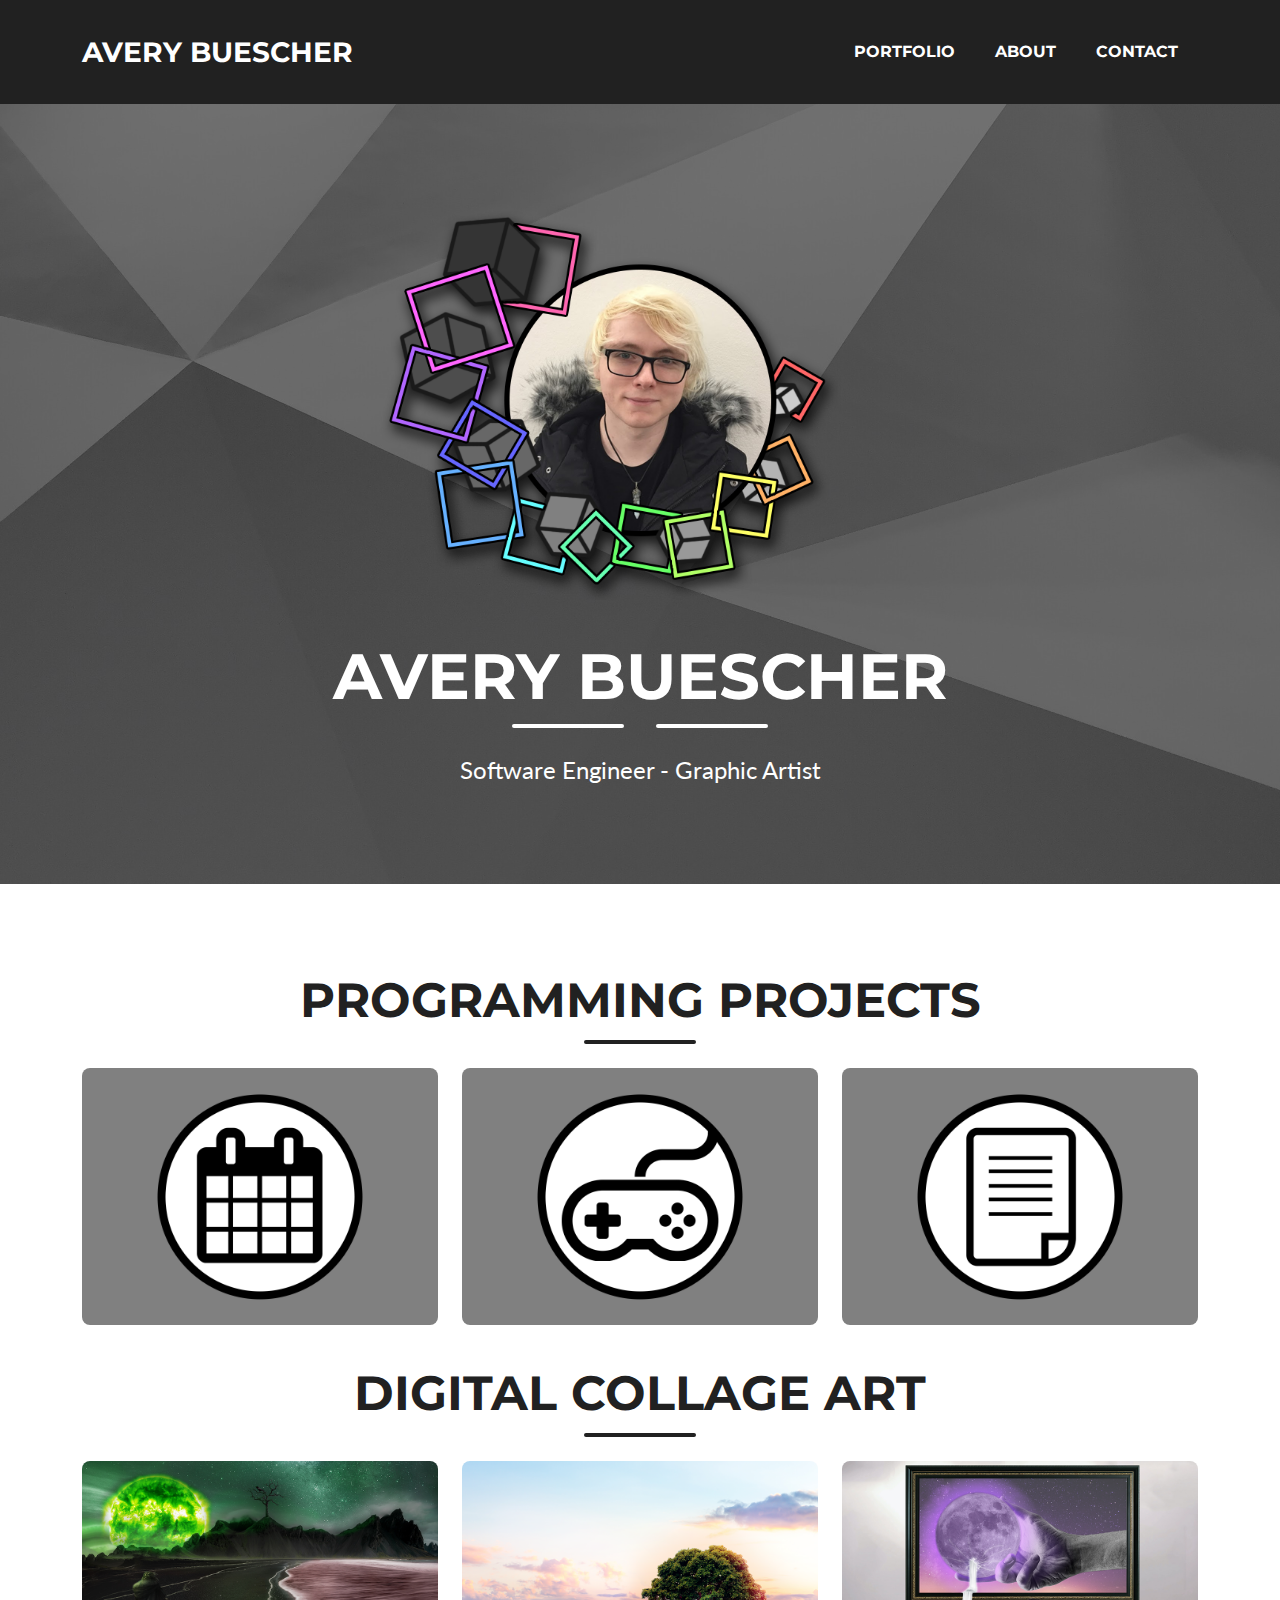
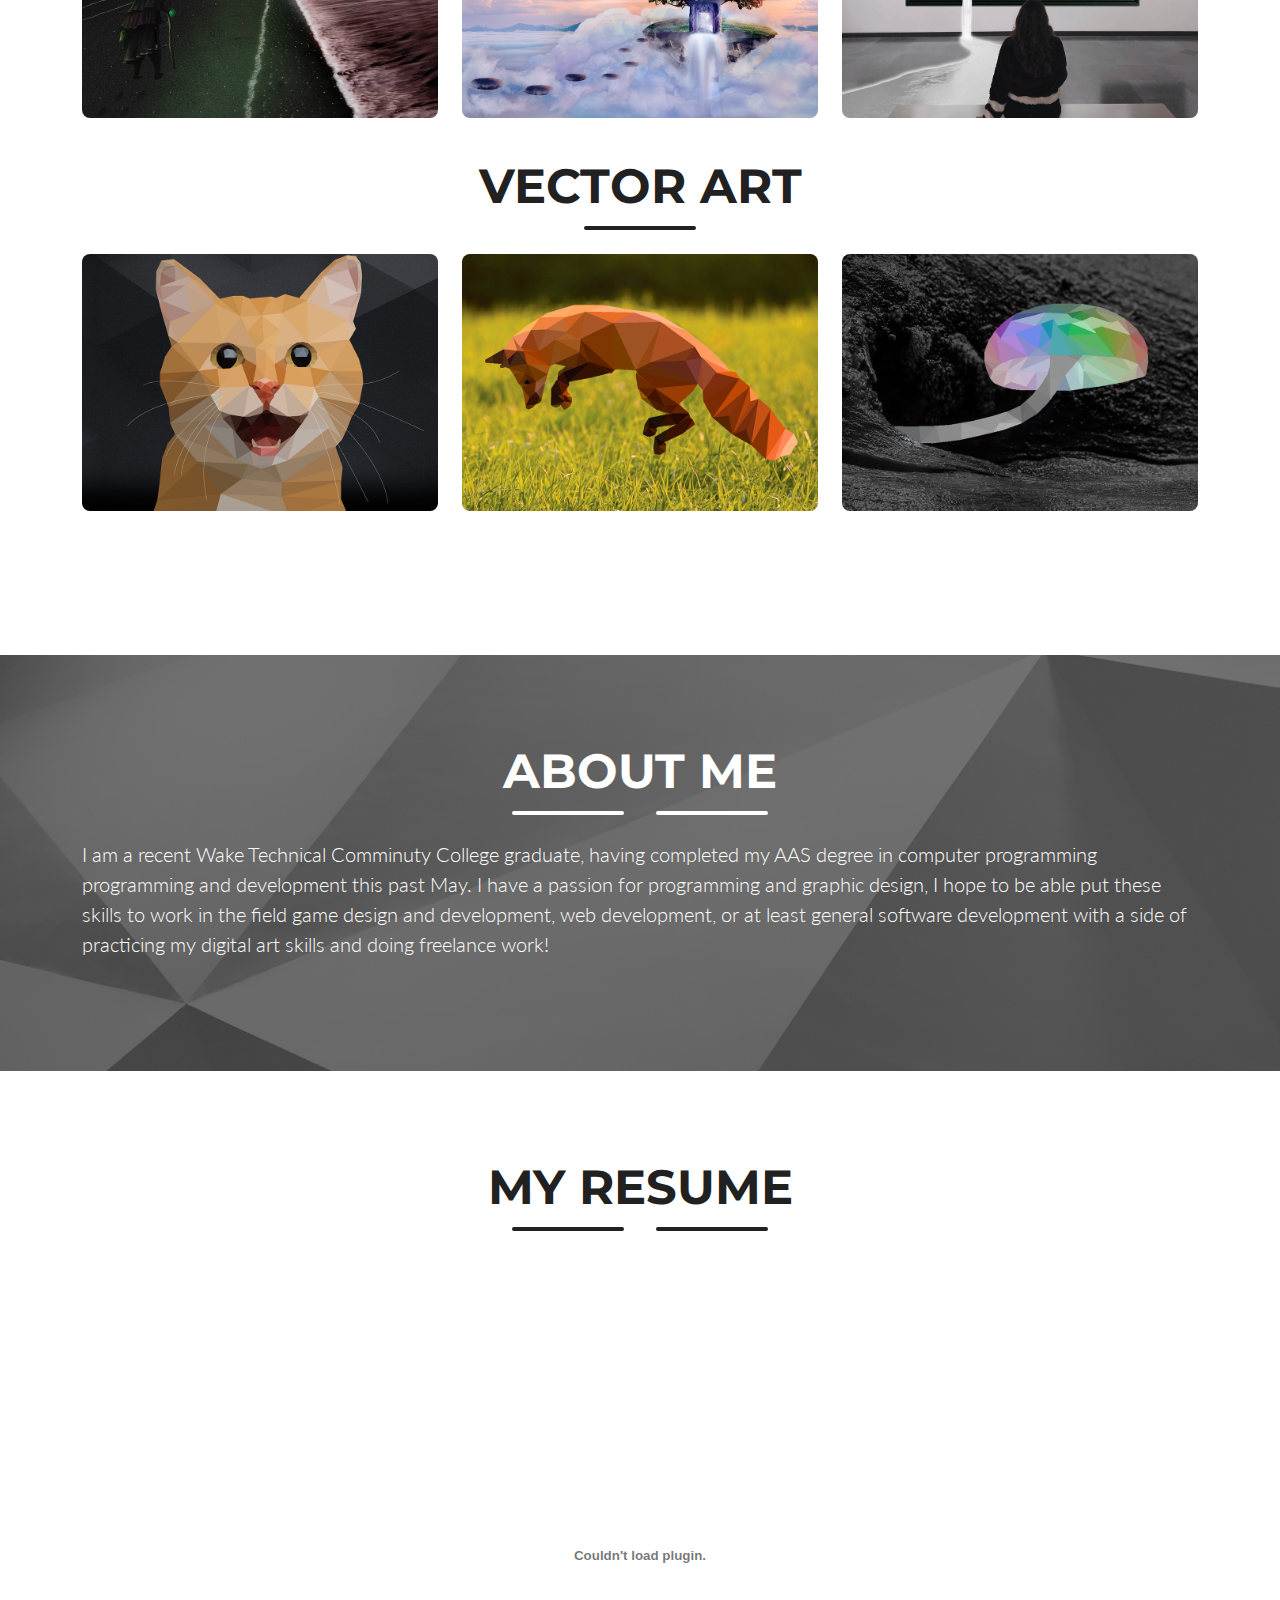
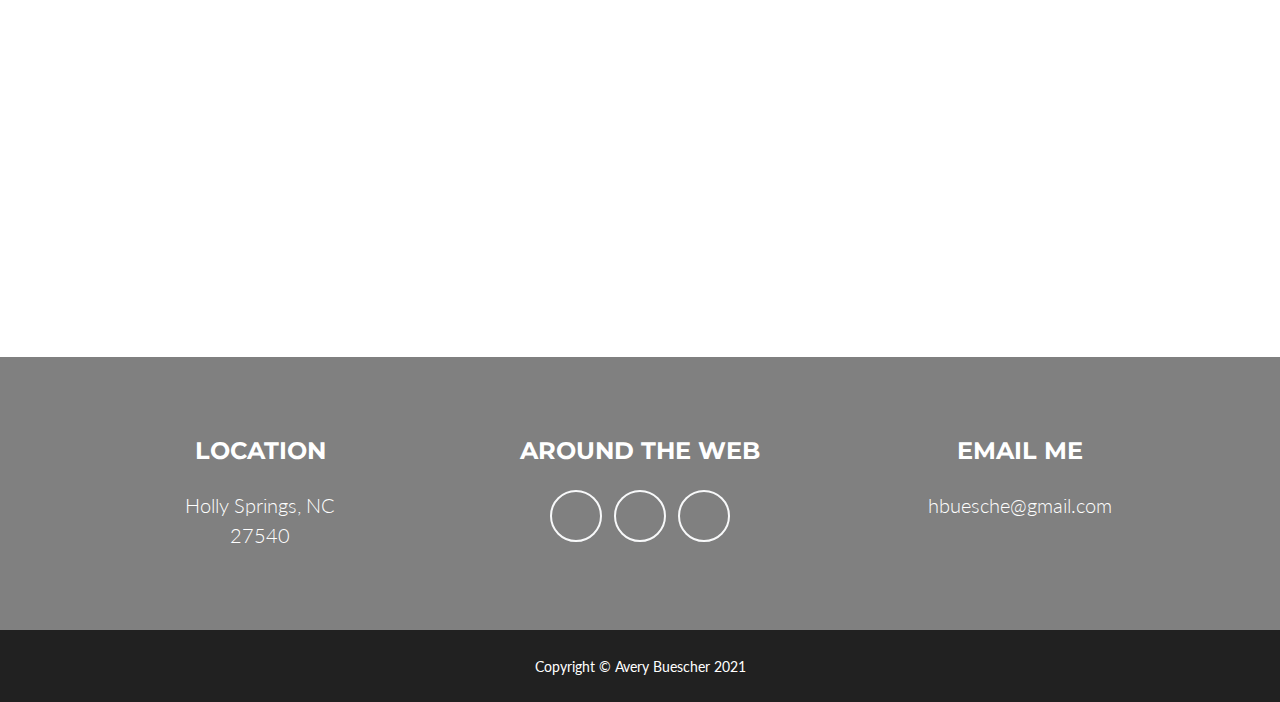
==== index.html @ d0a7a784 "Initial commit" ====
<!DOCTYPE html>
<html lang="en">
    <head>
        <meta charset="utf-8" />
        <meta name="viewport" content="width=device-width, initial-scale=1, shrink-to-fit=no" />
        <meta name="description" content="" />
        <meta name="author" content="" />
        <title>Avery Buescher Portfolio</title>
        <!-- Favicon-->
        <link rel="icon" type="image/x-icon" href="assets/favicon.ico" />
        <!-- Font Awesome icons (free version)-->
        <script src="https://use.fontawesome.com/releases/v5.15.4/js/all.js" crossorigin="anonymous"></script>
        <!-- Google fonts-->
        <link href="https://fonts.googleapis.com/css?family=Montserrat:400,700" rel="stylesheet" type="text/css" />
        <link href="https://fonts.googleapis.com/css?family=Lato:400,700,400italic,700italic" rel="stylesheet" type="text/css" />
        <!-- Core theme CSS (includes Bootstrap)-->
        <link href="css/styles.css" rel="stylesheet" />
    </head>
    <body id="page-top">
        <!-- Navigation-->
        <nav class="navbar navbar-expand-lg bg-secondary text-uppercase fixed-top" id="mainNav">
            <div class="container">
                <a class="navbar-brand" href="#page-top">Avery Buescher</a>
                <button class="navbar-toggler text-uppercase font-weight-bold bg-primary text-white rounded" type="button" data-bs-toggle="collapse" data-bs-target="#navbarResponsive" aria-controls="navbarResponsive" aria-expanded="false" aria-label="Toggle navigation">
                    Menu
                    <i class="fas fa-bars"></i>
                </button>
                <div class="collapse navbar-collapse" id="navbarResponsive">
                    <ul class="navbar-nav ms-auto">
                        <li class="nav-item mx-0 mx-lg-1"><a class="nav-link py-3 px-0 px-lg-3 rounded" href="#portfolio">Portfolio</a></li>
                        <li class="nav-item mx-0 mx-lg-1"><a class="nav-link py-3 px-0 px-lg-3 rounded" href="#about">About</a></li>
                        <li class="nav-item mx-0 mx-lg-1"><a class="nav-link py-3 px-0 px-lg-3 rounded" href="#contact">Contact</a></li>
                    </ul>
                </div>
            </div>
        </nav>
        <!-- Masthead-->
        <header class="masthead bg-primary text-white text-center">
            <div class="container d-flex align-items-center flex-column">
                <!-- Masthead Avatar Image-->
                <img class="masthead-avatar mb-5" src="assets/img/profile.png" alt="..." />
                <!-- Masthead Heading-->
                <h1 class="masthead-heading text-uppercase mb-0">Avery Buescher</h1>
                <!-- Icon Divider-->
                <div class="divider-custom divider-light">
                    <div class="divider-custom-line"></div>
                    <div class="divider-custom-icon"><i class="fas fa-star"></i></div>
                    <div class="divider-custom-line"></div>
                </div>
                <!-- Masthead Subheading-->
                <p class="masthead-subheading font-weight-light mb-0">Software Engineer - Graphic Artist</p>
            </div>
        </header>
        <!-- Portfolio Section-->
        <section class="page-section portfolio" id="portfolio">
            <div class="container">
                <!-- Portfolio Section Heading-->
                <h2 class="page-section-heading text-center text-uppercase text-secondary mb-0">Programming Projects</h2>
                <!-- Icon Divider-->
                <div class="divider-custom">
                    <div class="divider-custom-line"></div>
                </div>
                <!-- Portfolio Grid Items-->
                <div class="row justify-content-center">
                    <!-- Portfolio Item 1-->
                    <div class="col-md-6 col-lg-4 mb-5">
                        <div class="portfolio-item mx-auto" data-bs-toggle="modal" data-bs-target="#portfolioModal1">
                            <div class="portfolio-item-caption d-flex align-items-center justify-content-center h-100 w-100">
                                <div class="portfolio-item-caption-content text-center text-white"><i class="fas fa-plus fa-3x"></i></div>
                            </div>
                            <img class="img-fluid" src="assets/img/portfolio/calendar.png" alt="..." />
                        </div>
                    </div>
                    <!-- Portfolio Item 2-->
                    <div class="col-md-6 col-lg-4 mb-5">
                        <div class="portfolio-item mx-auto" data-bs-toggle="modal" data-bs-target="#portfolioModal2">
                            <div class="portfolio-item-caption d-flex align-items-center justify-content-center h-100 w-100">
                                <div class="portfolio-item-caption-content text-center text-white"><i class="fas fa-plus fa-3x"></i></div>
                            </div>
                            <img class="img-fluid" src="assets/img/portfolio/controller.png" alt="..." />
                        </div>
                    </div>
                    <!-- Portfolio Item 3-->
                    <div class="col-md-6 col-lg-4 mb-5">
                        <div class="portfolio-item mx-auto" data-bs-toggle="modal" data-bs-target="#portfolioModal3">
                            <div class="portfolio-item-caption d-flex align-items-center justify-content-center h-100 w-100">
                                <div class="portfolio-item-caption-content text-center text-white"><i class="fas fa-plus fa-3x"></i></div>
                            </div>
                            <img class="img-fluid" src="assets/img/portfolio/document.png" alt="..." />
                        </div>
                    </div>
                </div>
                <!-- Portfolio Section Heading-->
                <h2 class="page-section-heading text-center text-uppercase text-secondary mb-0">Digital Collage Art</h2>
                <!-- Icon Divider-->
                <div class="divider-custom">
                    <div class="divider-custom-line"></div>
                </div>
                <!-- Portfolio Grid Items-->
                <div class="row justify-content-center">
                    <!-- Portfolio Item 4-->
                    <div class="col-md-6 col-lg-4 mb-5">
                        <div class="portfolio-item mx-auto" data-bs-toggle="modal" data-bs-target="#portfolioModal4">
                            <div class="portfolio-item-caption d-flex align-items-center justify-content-center h-100 w-100">
                                <div class="portfolio-item-caption-content text-center text-white"><i class="fas fa-plus fa-3x"></i></div>
                            </div>
                            <img class="img-fluid" src="assets/img/portfolio/art1.png" alt="..." />
                        </div>
                    </div>
                    <!-- Portfolio Item 5-->
                    <div class="col-md-6 col-lg-4 mb-5">
                        <div class="portfolio-item mx-auto" data-bs-toggle="modal" data-bs-target="#portfolioModal5">
                            <div class="portfolio-item-caption d-flex align-items-center justify-content-center h-100 w-100">
                                <div class="portfolio-item-caption-content text-center text-white"><i class="fas fa-plus fa-3x"></i></div>
                            </div>
                            <img class="img-fluid" src="assets/img/portfolio/art2.png" alt="..." />
                        </div>
                    </div>
                    <!-- Portfolio Item 6-->
                    <div class="col-md-6 col-lg-4 mb-5">
                        <div class="portfolio-item mx-auto" data-bs-toggle="modal" data-bs-target="#portfolioModal6">
                            <div class="portfolio-item-caption d-flex align-items-center justify-content-center h-100 w-100">
                                <div class="portfolio-item-caption-content text-center text-white"><i class="fas fa-plus fa-3x"></i></div>
                            </div>
                            <img class="img-fluid" src="assets/img/portfolio/art3.png" alt="..." />
                        </div>
                    </div>
                </div>
                <!-- Portfolio Section Heading-->
                <h2 class="page-section-heading text-center text-uppercase text-secondary mb-0">Vector Art</h2>
                <!-- Icon Divider-->
                <div class="divider-custom">
                    <div class="divider-custom-line"></div>
                </div>
                <!-- Portfolio Grid Items-->
                <div class="row justify-content-center">
                    <!-- Portfolio Item 7-->
                    <div class="col-md-6 col-lg-4 mb-5">
                        <div class="portfolio-item mx-auto" data-bs-toggle="modal" data-bs-target="#portfolioModal7">
                            <div class="portfolio-item-caption d-flex align-items-center justify-content-center h-100 w-100">
                                <div class="portfolio-item-caption-content text-center text-white"><i class="fas fa-plus fa-3x"></i></div>
                            </div>
                            <img class="img-fluid" src="assets/img/portfolio/vector1.png" alt="..." />
                        </div>
                    </div>
                    <!-- Portfolio Item 8-->
                    <div class="col-md-6 col-lg-4 mb-5">
                        <div class="portfolio-item mx-auto" data-bs-toggle="modal" data-bs-target="#portfolioModal8">
                            <div class="portfolio-item-caption d-flex align-items-center justify-content-center h-100 w-100">
                                <div class="portfolio-item-caption-content text-center text-white"><i class="fas fa-plus fa-3x"></i></div>
                            </div>
                            <img class="img-fluid" src="assets/img/portfolio/vector2.png" alt="..." />
                        </div>
                    </div>
                    <!-- Portfolio Item 9-->
                    <div class="col-md-6 col-lg-4 mb-5">
                        <div class="portfolio-item mx-auto" data-bs-toggle="modal" data-bs-target="#portfolioModal9">
                            <div class="portfolio-item-caption d-flex align-items-center justify-content-center h-100 w-100">
                                <div class="portfolio-item-caption-content text-center text-white"><i class="fas fa-plus fa-3x"></i></div>
                            </div>
                            <img class="img-fluid" src="assets/img/portfolio/vector3.png" alt="..." />
                        </div>
                    </div>
                </div>
            </div>
        </section>
        <!-- About Section-->
        <section class="page-section bg-primary text-white mb-0" id="about">
            <div class="container">
                <!-- About Section Heading-->
                <h2 class="page-section-heading text-center text-uppercase text-white">About Me</h2>
                <!-- Icon Divider-->
                <div class="divider-custom divider-light">
                    <div class="divider-custom-line"></div>
                    <div class="divider-custom-icon"><i class="fas fa-star"></i></div>
                    <div class="divider-custom-line"></div>
                </div>
                <!-- About Section Content-->
                <div class="row">
                    <div class="container"><p class="lead">I am a recent Wake Technical Comminuty College graduate, having completed my AAS degree in computer programming programming and development this past May. I have a passion for programming and graphic design, I hope to be able put these skills to work in the field game design and development, web development, or at least general software development with a side of practicing my digital art skills and doing freelance work!</p></div>
                </div>
            </div>
        </section>
        <!-- Contact/RESUME Section-->
        <section class="page-section" id="contact">
            <div class="container">
                <!-- Contact Section Heading-->
                <h2 class="page-section-heading text-center text-uppercase text-secondary mb-0">My Resume</h2>
                <!-- Icon Divider-->
                <div class="divider-custom">
                    <div class="divider-custom-line"></div>
                    <div class="divider-custom-icon"><i class="fas fa-star"></i></div>
                    <div class="divider-custom-line"></div>
                </div>
                <div class="container" align="center">
                    <embed src="assets/Avery_Buescher_Resume.pdf#toolbar=0&view=fitH" type="application/pdf" width="90%" height="600px"></embed>
                </div>
            </div>
        </section>
        <!-- Footer-->
        <footer class="footer text-center">
            <div class="container">
                <div class="row">
                    <!-- Footer Location-->
                    <div class="col-lg-4 mb-5 mb-lg-0">
                        <h4 class="text-uppercase mb-4">Location</h4>
                        <p class="lead mb-0">
                            Holly Springs, NC
                            <br />
                            27540
                        </p>
                    </div>
                    <!-- Footer Social Icons-->
                    <div class="col-lg-4 mb-5 mb-lg-0">
                        <h4 class="text-uppercase mb-4">Around the Web</h4>
                        <a class="btn btn-outline-light btn-social mx-1" href="https://github.com/AveryBuescher"><i class="fab fa-fw fa-github"></i></a>
                        <a class="btn btn-outline-light btn-social mx-1" href="https://www.linkedin.com/in/avery-buescher/"><i class="fab fa-fw fa-linkedin-in"></i></a>
                        <a class="btn btn-outline-light btn-social mx-1" href="https://my.indeed.com/p/averyb-qq7uzkq"><i class="fas fa-fw fa-info"></i></a>
                    </div>
                    <!-- Footer About Text-->
                    <div class="col-lg-4">
                        <h4 class="text-uppercase mb-4">Email Me</h4>
                        <p class="lead mb-0">
                            hbuesche@gmail.com
                        </p>
                    </div>
                </div>
            </div>
        </footer>
        <!-- Copyright Section-->
        <div class="copyright py-4 text-center text-white">
            <div class="container"><small>Copyright &copy; Avery Buescher 2021</small></div>
        </div>
        <!-- Portfolio Modals-->
        <!-- Portfolio Modal 1-->
        <div class="portfolio-modal modal fade" id="portfolioModal1" tabindex="-1" aria-labelledby="portfolioModal1" aria-hidden="true">
            <div class="modal-dialog modal-xl">
                <div class="modal-content">
                    <div class="modal-header border-0"><button class="btn-close" type="button" data-bs-dismiss="modal" aria-label="Close"></button></div>
                    <div class="modal-body text-center pb-5">
                        <div class="container">
                            <div class="row justify-content-center">
                                <div class="col-lg-8">
                                    <!-- Portfolio Modal - Title-->
                                    <h2 class="portfolio-modal-title text-secondary text-uppercase mb-0">Pro-Calendar</h2>
                                    <!-- Icon Divider-->
                                    <div class="divider-custom">
                                        <div class="divider-custom-line"></div>
                                    </div>
                                    <!-- Portfolio Modal - Text-->
                                    <p class="mb-4">This project was completed as part of a team of 5 for the wake tech capstone project. During the course of the semester, we worked together to design, build, test, and finally present an application based on a provided software requirements specification document. The Pro calendar is a calendar application that aids users with time management. It allows users to create and view events, integrate and synchronize with their google calendar, and categorize their events in order to view metrics on how they spend their time. This project was created using python and the Django framework, as well as HTML, CSS, and a small amount of JavaScript. While it may be your average "To-Do" app on the surface, this project provided in-depth experience with the software development life cycle, version control, and working in a team for an extended project.</p>
                                    <!-- Portfolio Modal - Image-->
                                    <img class="img-fluid rounded mb-5" src="assets/img/portfolio/pc2.png" alt="..." />
                                    <img class="img-fluid rounded mb-5" src="assets/img/portfolio/pc3.png" alt="..." />
                                    <img class="img-fluid rounded mb-5" src="assets/img/portfolio/pc1.png" alt="..." />
                                </div>
                            </div>
                        </div>
                    </div>
                </div>
            </div>
        </div>
        <!-- Portfolio Modal 2-->
        <div class="portfolio-modal modal fade" id="portfolioModal2" tabindex="-1" aria-labelledby="portfolioModal2" aria-hidden="true">
            <div class="modal-dialog modal-xl">
                <div class="modal-content">
                    <div class="modal-header border-0"><button class="btn-close" type="button" data-bs-dismiss="modal" aria-label="Close"></button></div>
                    <div class="modal-body text-center pb-5">
                        <div class="container">
                            <div class="row justify-content-center">
                                <div class="col-lg-8">
                                    <!-- Portfolio Modal - Title-->
                                    <h2 class="portfolio-modal-title text-secondary text-uppercase mb-0">Whack-A-Mon</h2>
                                    <!-- Icon Divider-->
                                    <div class="divider-custom">
                                        <div class="divider-custom-line"></div>
                                    </div>
                                    <!-- Portfolio Modal - Text-->
                                    <p class="mb-4">A Pokemon themed whack-a-mole style game with trivia elements! Coded in VB.net, this high school project ended up competing in the Future Business Leaders of America National competition in 2017, and won 4th place at the national level in the game and simulation programming category!</p>
                                    <!-- Portfolio Modal - Image-->
                                    <img class="img-fluid rounded mb-5" src="assets/img/portfolio/WhackAMon.png" alt="..." />
                                </div>
                            </div>
                        </div>
                    </div>
                </div>
            </div>
        </div>
        <!-- Portfolio Modal 3-->
        <div class="portfolio-modal modal fade" id="portfolioModal3" tabindex="-1" aria-labelledby="portfolioModal3" aria-hidden="true">
            <div class="modal-dialog modal-xl">
                <div class="modal-content">
                    <div class="modal-header border-0"><button class="btn-close" type="button" data-bs-dismiss="modal" aria-label="Close"></button></div>
                    <div class="modal-body text-center pb-5">
                        <div class="container">
                            <div class="row justify-content-center">
                                <div class="col-lg-8">
                                    <!-- Portfolio Modal - Title-->
                                    <h2 class="portfolio-modal-title text-secondary text-uppercase mb-0">A Resume Builder</h2>
                                    <!-- Icon Divider-->
                                    <div class="divider-custom">
                                        <div class="divider-custom-line"></div>
                                    </div>
                                    <!-- Portfolio Modal - Text-->
                                    <p class="mb-4">A simple website that prompts you for the basic information you'd need for a resume, which you can then download as a pre-formatted word document that you can personalize to suit your own needs! Made using HTML and JavaScript.</p>
                                    <!-- Portfolio Modal - Image-->
                                    <img class="img-fluid rounded mb-5" src="assets/img/portfolio/ResumeProject.png" alt="..." />
                                    <img class="img-fluid rounded mb-5" src="assets/img/portfolio/ResumeProject2.png" alt="..." />
                                </div>
                            </div>
                        </div>
                    </div>
                </div>
            </div>
        </div>
        <!-- Portfolio Modal 4-->
        <div class="portfolio-modal modal fade" id="portfolioModal4" tabindex="-1" aria-labelledby="portfolioModal4" aria-hidden="true">
            <div class="modal-dialog modal-xl">
                <div class="modal-content">
                    <div class="modal-header border-0"><button class="btn-close" type="button" data-bs-dismiss="modal" aria-label="Close"></button></div>
                    <div class="modal-body text-center pb-5">
                        <div class="container">
                            <div class="row justify-content-center">
                                <div class="col-lg-8">
                                    <!-- Portfolio Modal - Title-->
                                    <h2 class="portfolio-modal-title text-secondary text-uppercase mb-0">A Strange World</h2>
                                    <!-- Icon Divider-->
                                    <div class="divider-custom">
                                        <div class="divider-custom-line"></div>
                                    </div>
                                    <!-- Portfolio Modal - Image-->
                                    <div class="container click-zoom">
                                        <label>
                                            <input type="checkbox">
                                            <img class="img-fluid rounded mb-5" src="assets/img/portfolio/art1full.png" alt="..." />
                                        </label>
                                    </div>
                                    <!-- Portfolio Modal - Text-->
                                    <p class="mb-1"><i>(Click image to zoom)</i></p>
                                    <p class="mb-1"><i>3840x2160, Photoshop, 2021</i></p>
                                    <p class="mb-3">Collage style art, created in photoshop. The style involves using a variety of image assets and image manipulation tactics to create each piece.</p>
                                </div>
                            </div>
                        </div>
                    </div>
                </div>
            </div>
        </div>
        <!-- Portfolio Modal 5-->
        <div class="portfolio-modal modal fade" id="portfolioModal5" tabindex="-1" aria-labelledby="portfolioModal5" aria-hidden="true">
            <div class="modal-dialog modal-xl">
                <div class="modal-content">
                    <div class="modal-header border-0"><button class="btn-close" type="button" data-bs-dismiss="modal" aria-label="Close"></button></div>
                    <div class="modal-body text-center pb-5">
                        <div class="container">
                            <div class="row justify-content-center">
                                <div class="col-lg-8">
                                    <!-- Portfolio Modal - Title-->
                                    <h2 class="portfolio-modal-title text-secondary text-uppercase mb-0">Island In The Clouds</h2>
                                    <!-- Icon Divider-->
                                    <div class="divider-custom">
                                        <div class="divider-custom-line"></div>
                                    </div>
                                    <!-- Portfolio Modal - Image-->
                                    <div class="container click-zoom">
                                        <label>
                                            <input type="checkbox">
                                            <img class="img-fluid rounded mb-5" src="assets/img/portfolio/art2full.png" alt="..." />
                                        </label>
                                    </div>
                                    <!-- Portfolio Modal - Text-->
                                    <p class="mb-1"><i>(Click image to zoom)</i></p>
                                    <p class="mb-1"><i>5759x3787, Photoshop, 2021</i></p>
                                    <p class="mb-3">Collage style art, created in photoshop. The style involves using a variety of image assets and image manipulation tactics to create each piece.</p>
                                </div>
                            </div>
                        </div>
                    </div>
                </div>
            </div>
        </div>
        <!-- Portfolio Modal 6-->
        <div class="portfolio-modal modal fade" id="portfolioModal6" tabindex="-1" aria-labelledby="portfolioModal6" aria-hidden="true">
            <div class="modal-dialog modal-xl">
                <div class="modal-content">
                    <div class="modal-header border-0"><button class="btn-close" type="button" data-bs-dismiss="modal" aria-label="Close"></button></div>
                    <div class="modal-body text-center pb-5">
                        <div class="container">
                            <div class="row justify-content-center">
                                <div class="col-lg-8">
                                    <!-- Portfolio Modal - Title-->
                                    <h2 class="portfolio-modal-title text-secondary text-uppercase mb-0">An Interesting Exhibit</h2>
                                    <!-- Icon Divider-->
                                    <div class="divider-custom">
                                        <div class="divider-custom-line"></div>
                                    </div>
                                    <!-- Portfolio Modal - Image-->
                                    <div class="container click-zoom">
                                        <label>
                                            <input type="checkbox">
                                            <img class="img-fluid rounded mb-5" src="assets/img/portfolio/art3full.png" alt="..." />
                                        </label>
                                    </div>
                                    <!-- Portfolio Modal - Text-->
                                    <p class="mb-1"><i>(Click image to zoom)</i></p>
                                    <p class="mb-1"><i>3441x2722, Photoshop, 2021</i></p>
                                    <p class="mb-3">Collage style art, created in photoshop. The style involves using a variety of image assets and image manipulation tactics to create each piece.</p>
                                </div>
                            </div>
                        </div>
                    </div>
                </div>
            </div>
        </div>
        <!-- Portfolio Modal 7-->
        <div class="portfolio-modal modal fade" id="portfolioModal7" tabindex="-1" aria-labelledby="portfolioModal7" aria-hidden="true">
            <div class="modal-dialog modal-xl">
                <div class="modal-content">
                    <div class="modal-header border-0"><button class="btn-close" type="button" data-bs-dismiss="modal" aria-label="Close"></button></div>
                    <div class="modal-body text-center pb-5">
                        <div class="container">
                            <div class="row justify-content-center">
                                <div class="col-lg-8">
                                    <!-- Portfolio Modal - Title-->
                                    <h2 class="portfolio-modal-title text-secondary text-uppercase mb-0">Vector Cat</h2>
                                    <!-- Icon Divider-->
                                    <div class="divider-custom">
                                        <div class="divider-custom-line"></div>
                                    </div>
                                    <!-- Portfolio Modal - Image-->
                                    <div class="container click-zoom">
                                        <label>
                                            <input type="checkbox">
                                            <img class="img-fluid rounded mb-5" src="assets/img/portfolio/vector1full.png" alt="..." />
                                        </label>
                                    </div>
                                    <!-- Portfolio Modal - Text-->
                                    <p class="mb-1"><i>(Click image to zoom)</i></p>
                                    <p class="mb-1"><i>2400x1614, Photoshop, 2021</i></p>
                                    <p class="mb-3">While these are technically only vector images in style rather than function, these are made in photoshop using the shape and path tools in order to make them using the same method as had they been created in illustrator.</p>
                                </div>
                            </div>
                        </div>
                    </div>
                </div>
            </div>
        </div>
        <!-- Portfolio Modal 6-->
        <div class="portfolio-modal modal fade" id="portfolioModal8" tabindex="-1" aria-labelledby="portfolioModal8" aria-hidden="true">
            <div class="modal-dialog modal-xl">
                <div class="modal-content">
                    <div class="modal-header border-0"><button class="btn-close" type="button" data-bs-dismiss="modal" aria-label="Close"></button></div>
                    <div class="modal-body text-center pb-5">
                        <div class="container">
                            <div class="row justify-content-center">
                                <div class="col-lg-8">
                                    <!-- Portfolio Modal - Title-->
                                    <h2 class="portfolio-modal-title text-secondary text-uppercase mb-0">Vector Fox</h2>
                                    <!-- Icon Divider-->
                                    <div class="divider-custom">
                                        <div class="divider-custom-line"></div>
                                    </div>
                                    <!-- Portfolio Modal - Image-->
                                    <div class="container click-zoom">
                                        <label>
                                            <input type="checkbox">
                                            <img class="img-fluid rounded mb-5" src="assets/img/portfolio/vector2full.png" alt="..." />
                                        </label>
                                    </div>
                                    <!-- Portfolio Modal - Text-->
                                    <p class="mb-1"><i>(Click image to zoom)</i></p>
                                    <p class="mb-1"><i>1600x1000, Photoshop, 2021</i></p>
                                    <p class="mb-3">While these are technically only vector images in style rather than function, these are made in photoshop using the shape and path tools in order to make them using the same method as had they been created in illustrator.</p>
                                </div>
                            </div>
                        </div>
                    </div>
                </div>
            </div>
        </div>
        <!-- Portfolio Modal 6-->
        <div class="portfolio-modal modal fade" id="portfolioModal9" tabindex="-1" aria-labelledby="portfolioModal9" aria-hidden="true">
            <div class="modal-dialog modal-xl">
                <div class="modal-content">
                    <div class="modal-header border-0"><button class="btn-close" type="button" data-bs-dismiss="modal" aria-label="Close"></button></div>
                    <div class="modal-body text-center pb-5">
                        <div class="container">
                            <div class="row justify-content-center">
                                <div class="col-lg-8">
                                    <!-- Portfolio Modal - Title-->
                                    <h2 class="portfolio-modal-title text-secondary text-uppercase mb-0">Vector Mushroom</h2>
                                    <!-- Icon Divider-->
                                    <div class="divider-custom">
                                        <div class="divider-custom-line"></div>
                                    </div>
                                    <!-- Portfolio Modal - Image-->
                                    <div class="container click-zoom">
                                        <label>
                                            <input type="checkbox">
                                            <img class="img-fluid rounded mb-5" src="assets/img/portfolio/vector3full.png" alt="..." />
                                        </label>
                                    </div>                                    
                                    <!-- Portfolio Modal - Text-->
                                    <p class="mb-1"><i>(Click image to zoom)</i></p>
                                    <p class="mb-1"><i>1080x1257, Photoshop, 2021</i></p>
                                    <p class="mb-3">While these are technically only vector images in style rather than function, these are made in photoshop using the shape and path tools in order to make them using the same method as had they been created in illustrator.</p>
                                </div>
                            </div>
                        </div>
                    </div>
                </div>
            </div>
        </div>
        <!-- Bootstrap core JS-->
        <script src="https://cdn.jsdelivr.net/npm/bootstrap@5.1.3/dist/js/bootstrap.bundle.min.js"></script>
        <!-- Core theme JS-->
        <script src="js/scripts.js"></script>
        <!-- * * * * * * * * * * * * * * * * * * * * * * * * * * * * * * * * * * * * * * * *-->
        <!-- * *                               SB Forms JS                               * *-->
        <!-- * * Activate your form at https://startbootstrap.com/solution/contact-forms * *-->
        <!-- * * * * * * * * * * * * * * * * * * * * * * * * * * * * * * * * * * * * * * * *-->
        <!-- <script src="https://cdn.startbootstrap.com/sb-forms-latest.js"></script> -->
    </body>
</html>
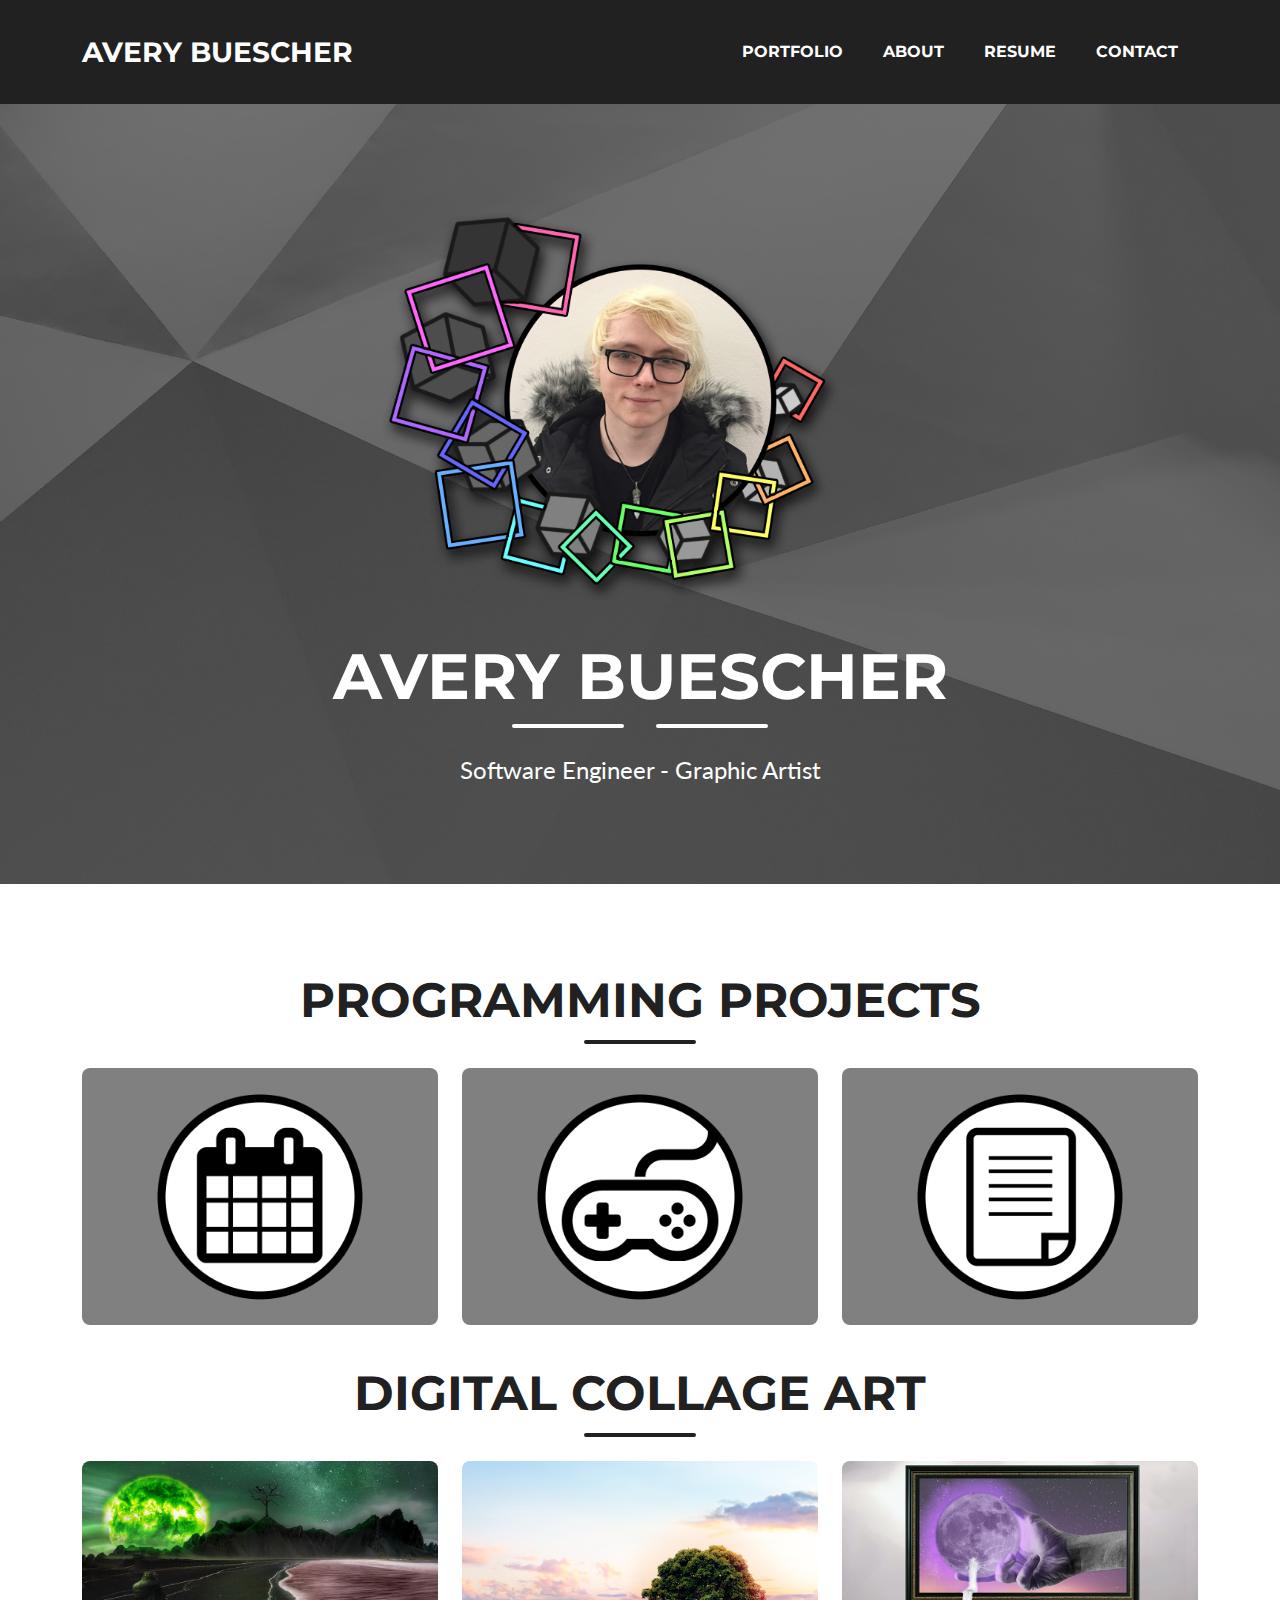
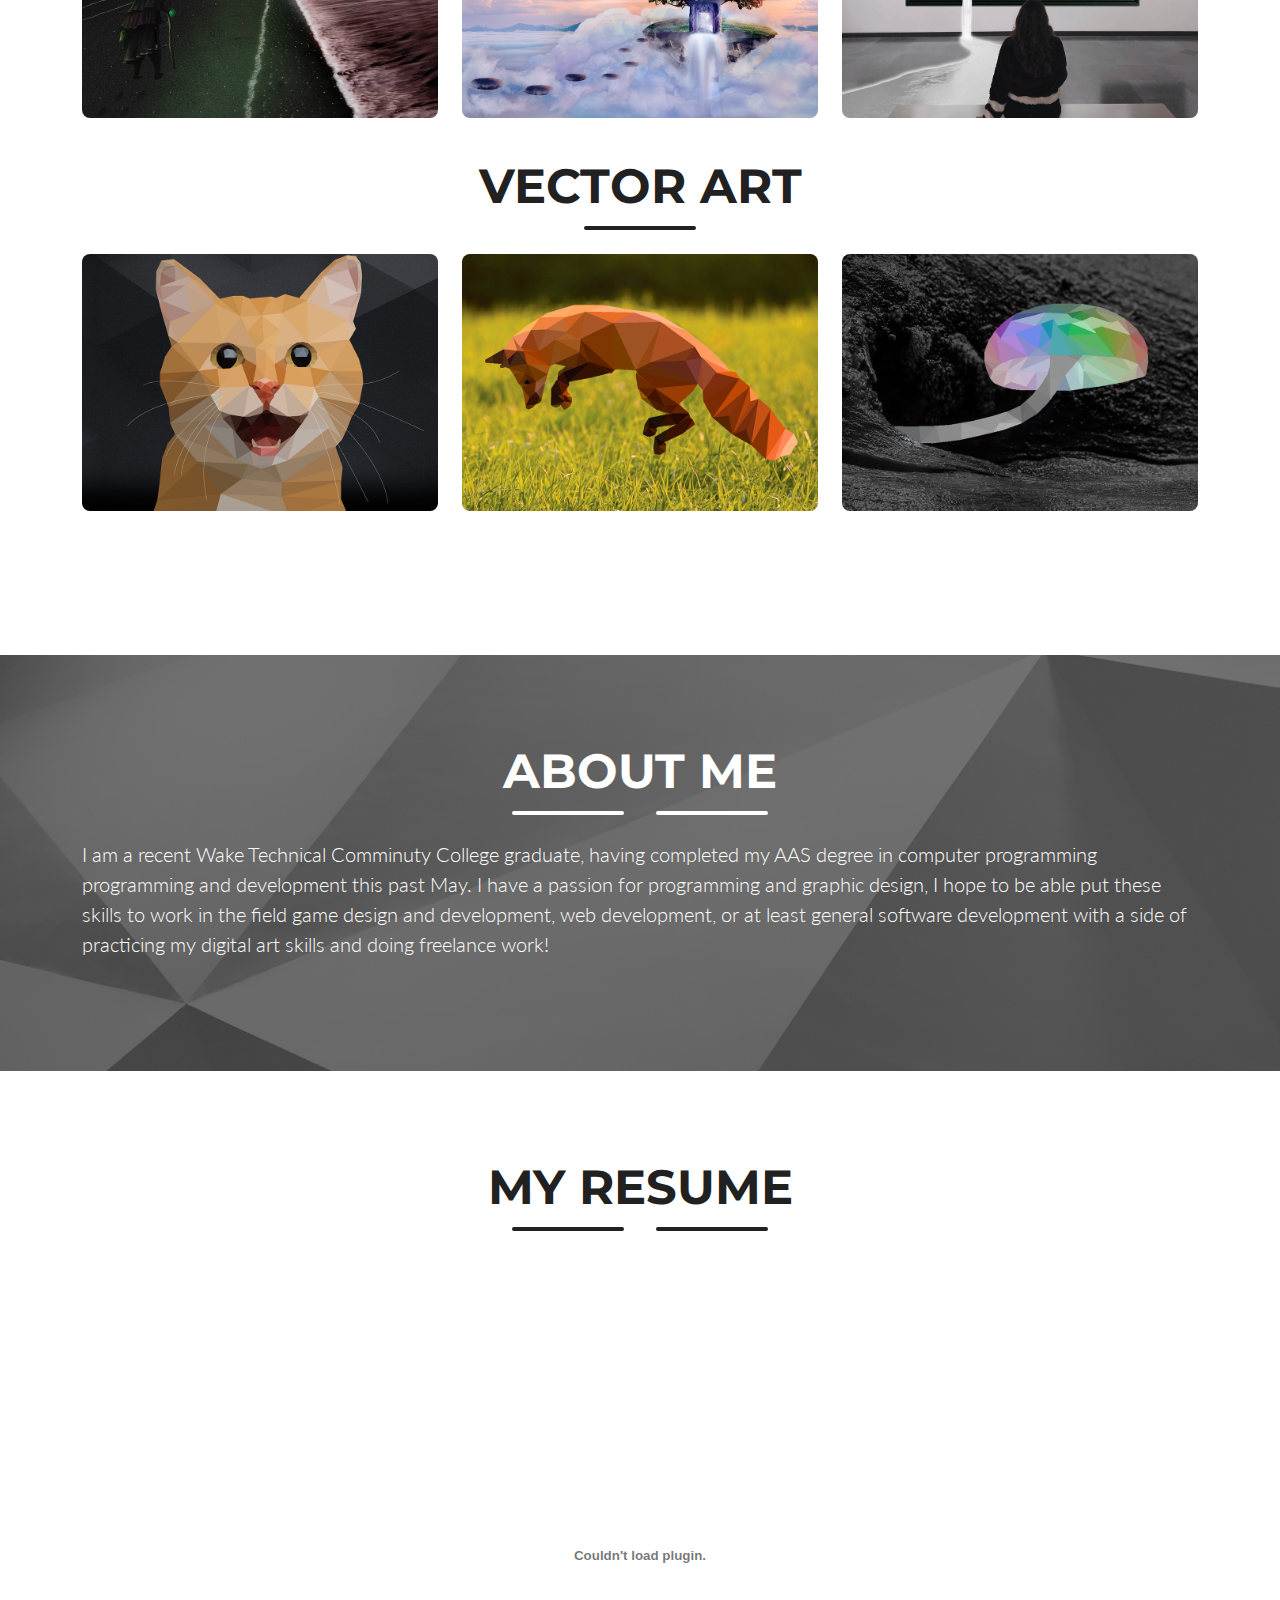
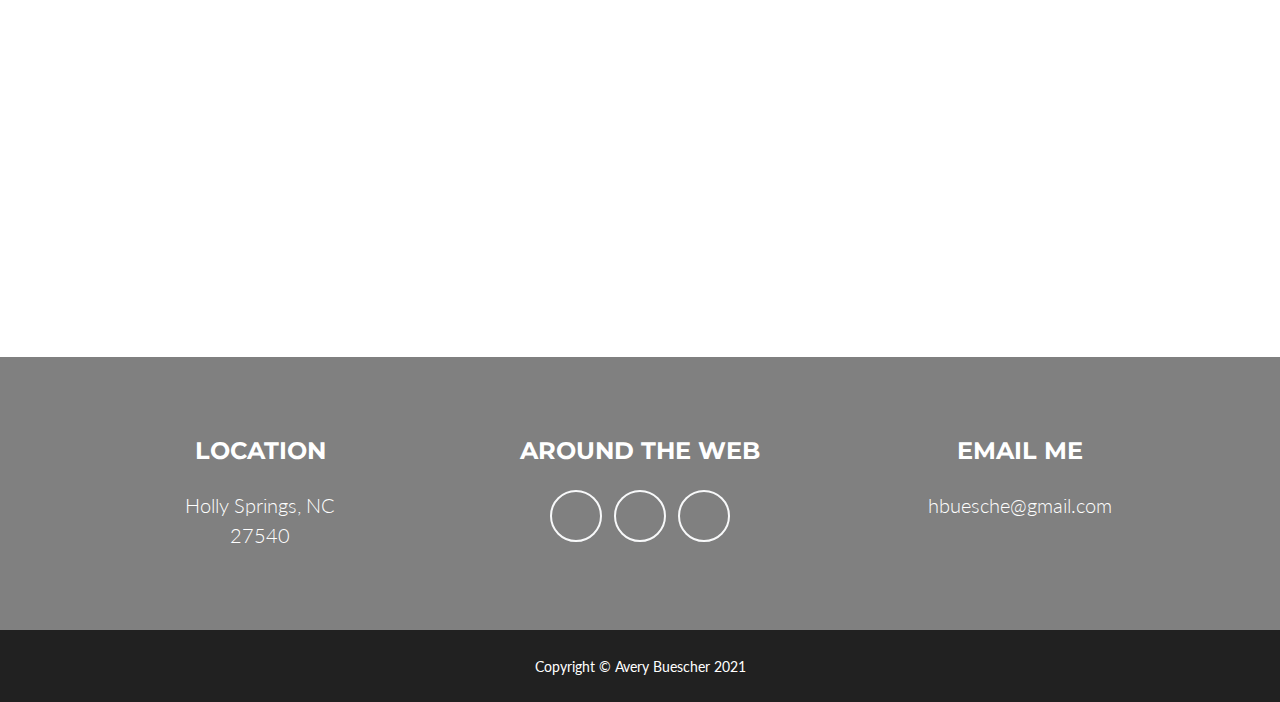
==== commit f1601af3: "Added Navbar link, Added picture zoom, Added mouseover text" ====
--- a/index.html
+++ b/index.html
@@ -29,6 +29,7 @@
                     <ul class="navbar-nav ms-auto">
                         <li class="nav-item mx-0 mx-lg-1"><a class="nav-link py-3 px-0 px-lg-3 rounded" href="#portfolio">Portfolio</a></li>
                         <li class="nav-item mx-0 mx-lg-1"><a class="nav-link py-3 px-0 px-lg-3 rounded" href="#about">About</a></li>
+                        <li class="nav-item mx-0 mx-lg-1"><a class="nav-link py-3 px-0 px-lg-3 rounded" href="#resume">Resume</a></li>
                         <li class="nav-item mx-0 mx-lg-1"><a class="nav-link py-3 px-0 px-lg-3 rounded" href="#contact">Contact</a></li>
                     </ul>
                 </div>
@@ -64,7 +65,7 @@
                 <div class="row justify-content-center">
                     <!-- Portfolio Item 1-->
                     <div class="col-md-6 col-lg-4 mb-5">
-                        <div class="portfolio-item mx-auto" data-bs-toggle="modal" data-bs-target="#portfolioModal1">
+                        <div class="portfolio-item mx-auto" data-bs-toggle="modal" data-bs-target="#portfolioModal1" title='"Pro-Calendar"'>
                             <div class="portfolio-item-caption d-flex align-items-center justify-content-center h-100 w-100">
                                 <div class="portfolio-item-caption-content text-center text-white"><i class="fas fa-plus fa-3x"></i></div>
                             </div>
@@ -73,7 +74,7 @@
                     </div>
                     <!-- Portfolio Item 2-->
                     <div class="col-md-6 col-lg-4 mb-5">
-                        <div class="portfolio-item mx-auto" data-bs-toggle="modal" data-bs-target="#portfolioModal2">
+                        <div class="portfolio-item mx-auto" data-bs-toggle="modal" data-bs-target="#portfolioModal2" title='"Whack-A-Mon"'>
                             <div class="portfolio-item-caption d-flex align-items-center justify-content-center h-100 w-100">
                                 <div class="portfolio-item-caption-content text-center text-white"><i class="fas fa-plus fa-3x"></i></div>
                             </div>
@@ -82,7 +83,7 @@
                     </div>
                     <!-- Portfolio Item 3-->
                     <div class="col-md-6 col-lg-4 mb-5">
-                        <div class="portfolio-item mx-auto" data-bs-toggle="modal" data-bs-target="#portfolioModal3">
+                        <div class="portfolio-item mx-auto" data-bs-toggle="modal" data-bs-target="#portfolioModal3" title='"A Resume Builder"'>
                             <div class="portfolio-item-caption d-flex align-items-center justify-content-center h-100 w-100">
                                 <div class="portfolio-item-caption-content text-center text-white"><i class="fas fa-plus fa-3x"></i></div>
                             </div>
@@ -182,7 +183,7 @@
             </div>
         </section>
         <!-- Contact/RESUME Section-->
-        <section class="page-section" id="contact">
+        <section class="page-section" id="resume">
             <div class="container">
                 <!-- Contact Section Heading-->
                 <h2 class="page-section-heading text-center text-uppercase text-secondary mb-0">My Resume</h2>
@@ -198,7 +199,7 @@
             </div>
         </section>
         <!-- Footer-->
-        <footer class="footer text-center">
+        <footer class="footer text-center" id="contact">
             <div class="container">
                 <div class="row">
                     <!-- Footer Location-->
@@ -213,9 +214,9 @@
                     <!-- Footer Social Icons-->
                     <div class="col-lg-4 mb-5 mb-lg-0">
                         <h4 class="text-uppercase mb-4">Around the Web</h4>
-                        <a class="btn btn-outline-light btn-social mx-1" href="https://github.com/AveryBuescher"><i class="fab fa-fw fa-github"></i></a>
-                        <a class="btn btn-outline-light btn-social mx-1" href="https://www.linkedin.com/in/avery-buescher/"><i class="fab fa-fw fa-linkedin-in"></i></a>
-                        <a class="btn btn-outline-light btn-social mx-1" href="https://my.indeed.com/p/averyb-qq7uzkq"><i class="fas fa-fw fa-info"></i></a>
+                        <a class="btn btn-outline-light btn-social mx-1" href="https://github.com/AveryBuescher" title="Github Profile"><i class="fab fa-fw fa-github"></i></a>
+                        <a class="btn btn-outline-light btn-social mx-1" href="https://www.linkedin.com/in/avery-buescher/" title="Linkedin Profile"><i class="fab fa-fw fa-linkedin-in"></i></a>
+                        <a class="btn btn-outline-light btn-social mx-1" href="https://my.indeed.com/p/averyb-qq7uzkq" title="Indeed Resume"><i class="fas fa-fw fa-info"></i></a>
                     </div>
                     <!-- Footer About Text-->
                     <div class="col-lg-4">
@@ -250,9 +251,25 @@
                                     <!-- Portfolio Modal - Text-->
                                     <p class="mb-4">This project was completed as part of a team of 5 for the wake tech capstone project. During the course of the semester, we worked together to design, build, test, and finally present an application based on a provided software requirements specification document. The Pro calendar is a calendar application that aids users with time management. It allows users to create and view events, integrate and synchronize with their google calendar, and categorize their events in order to view metrics on how they spend their time. This project was created using python and the Django framework, as well as HTML, CSS, and a small amount of JavaScript. While it may be your average "To-Do" app on the surface, this project provided in-depth experience with the software development life cycle, version control, and working in a team for an extended project.</p>
                                     <!-- Portfolio Modal - Image-->
-                                    <img class="img-fluid rounded mb-5" src="assets/img/portfolio/pc2.png" alt="..." />
-                                    <img class="img-fluid rounded mb-5" src="assets/img/portfolio/pc3.png" alt="..." />
-                                    <img class="img-fluid rounded mb-5" src="assets/img/portfolio/pc1.png" alt="..." />
+                                    <p class="mb-1"><i>(Click images to zoom)</i></p>
+                                    <div class="container click-zoom">
+                                        <label>
+                                            <input type="checkbox">
+                                            <img class="img-fluid rounded mb-5" src="assets/img/portfolio/PC2.png" alt="..." />
+                                        </label>
+                                    </div>
+                                    <div class="container click-zoom">
+                                        <label>
+                                            <input type="checkbox">
+                                            <img class="img-fluid rounded mb-5" src="assets/img/portfolio/PC3.png" alt="..." />
+                                        </label>
+                                    </div>
+                                    <div class="container click-zoom">
+                                        <label>
+                                            <input type="checkbox">
+                                            <img class="img-fluid rounded mb-5" src="assets/img/portfolio/PC1.png" alt="..." />
+                                        </label>
+                                    </div>
                                 </div>
                             </div>
                         </div>
@@ -278,7 +295,13 @@
                                     <!-- Portfolio Modal - Text-->
                                     <p class="mb-4">A Pokemon themed whack-a-mole style game with trivia elements! Coded in VB.net, this high school project ended up competing in the Future Business Leaders of America National competition in 2017, and won 4th place at the national level in the game and simulation programming category!</p>
                                     <!-- Portfolio Modal - Image-->
-                                    <img class="img-fluid rounded mb-5" src="assets/img/portfolio/WhackAMon.png" alt="..." />
+                                    <p class="mb-1"><i>(Click images to zoom)</i></p>
+                                    <div class="container click-zoom">
+                                        <label>
+                                            <input type="checkbox">
+                                            <img class="img-fluid rounded mb-5" src="assets/img/portfolio/WhackAMon.png" alt="..." />
+                                        </label>
+                                    </div>
                                 </div>
                             </div>
                         </div>
@@ -302,10 +325,21 @@
                                         <div class="divider-custom-line"></div>
                                     </div>
                                     <!-- Portfolio Modal - Text-->
-                                    <p class="mb-4">A simple website that prompts you for the basic information you'd need for a resume, which you can then download as a pre-formatted word document that you can personalize to suit your own needs! Made using HTML and JavaScript.</p>
-                                    <!-- Portfolio Modal - Image-->
-                                    <img class="img-fluid rounded mb-5" src="assets/img/portfolio/ResumeProject.png" alt="..." />
-                                    <img class="img-fluid rounded mb-5" src="assets/img/portfolio/ResumeProject2.png" alt="..." />
+                                    <p class="mb-4">A simple website, previously hosted using Azure, that prompts the user for the basic information you'd need for a resume, which you can then download as a pre-formatted word document that you can personalize to suit your own needs! Made using HTML and JavaScript.</p>
+                                    <!-- Portfolio Modal - Image-->
+                                    <p class="mb-1"><i>(Click images to zoom)</i></p>
+                                    <div class="container click-zoom">
+                                        <label>
+                                            <input type="checkbox">
+                                            <img class="img-fluid rounded mb-5" src="assets/img/portfolio/ResumeProject.png" alt="..." />
+                                        </label>
+                                    </div>
+                                    <div class="container click-zoom">
+                                        <label>
+                                            <input type="checkbox">
+                                            <img class="img-fluid rounded mb-5" src="assets/img/portfolio/ResumeProject2.png" alt="..." />
+                                        </label>
+                                    </div>
                                 </div>
                             </div>
                         </div>
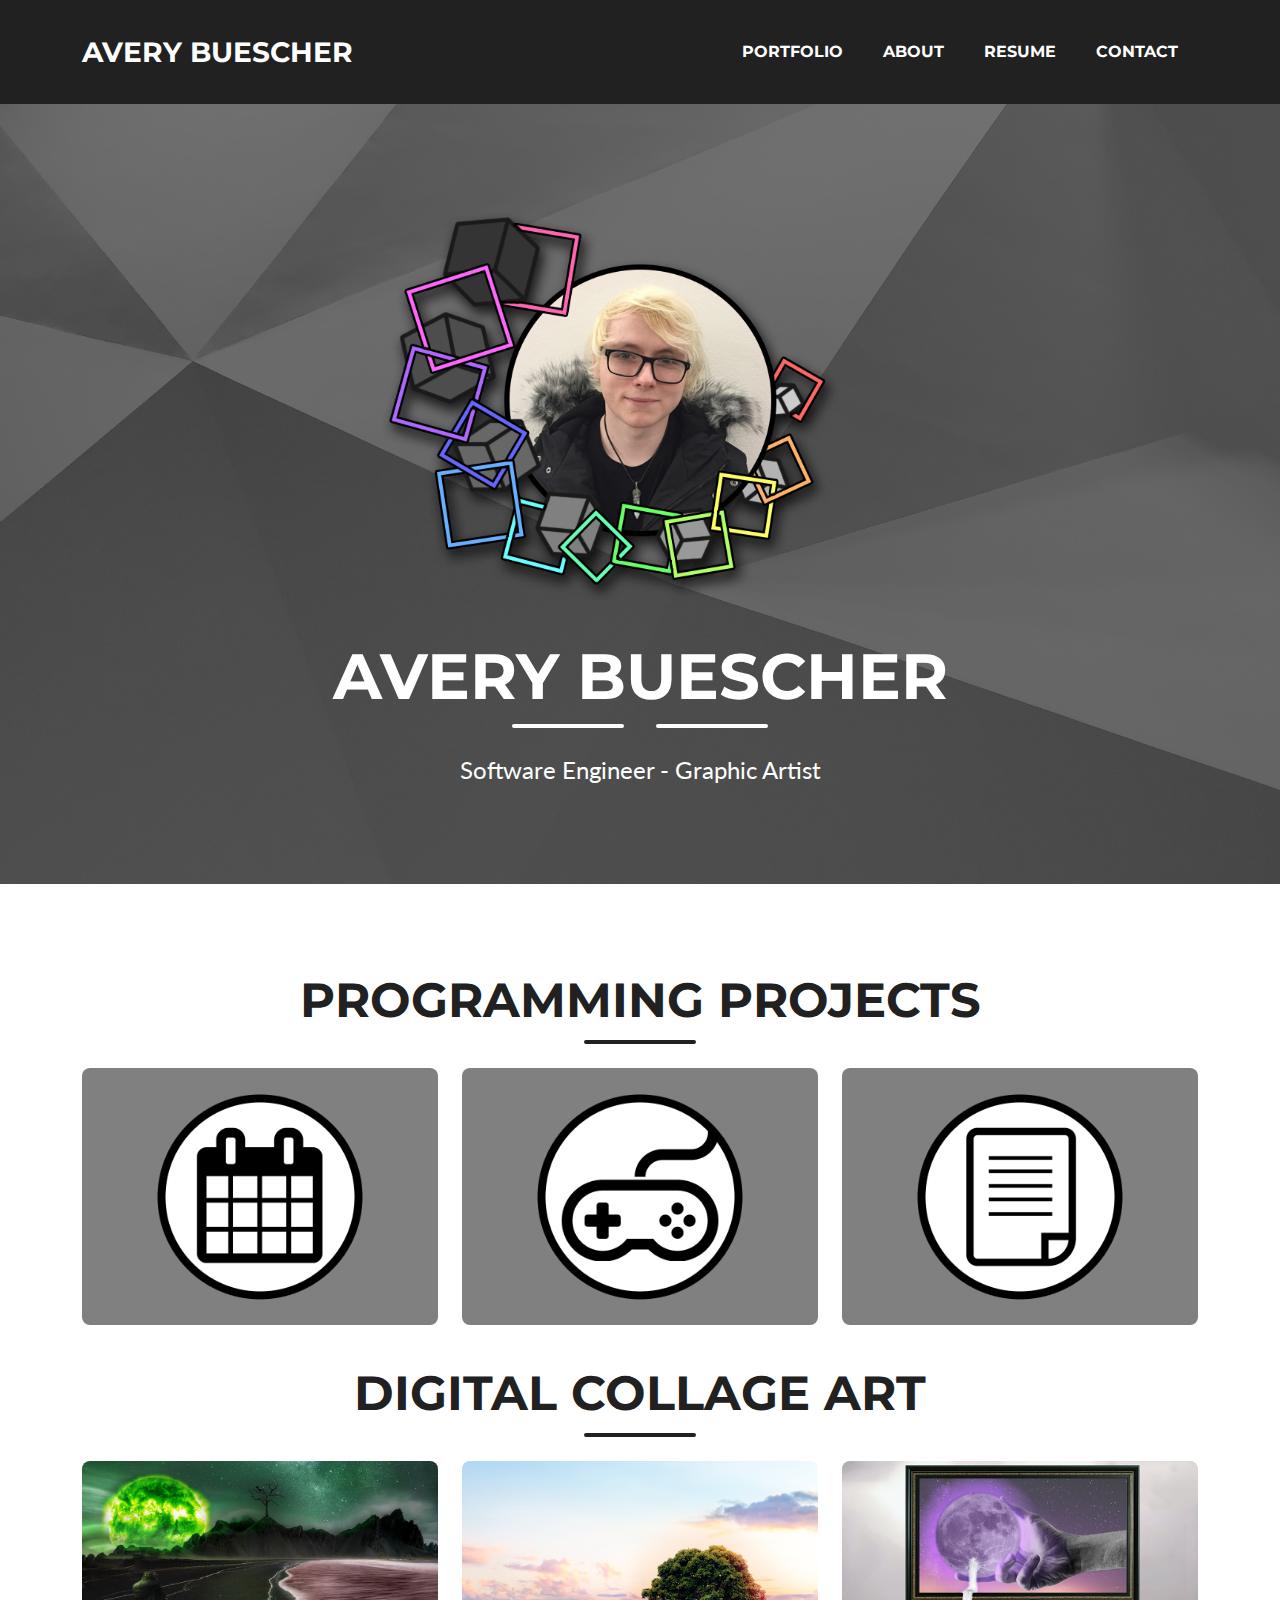
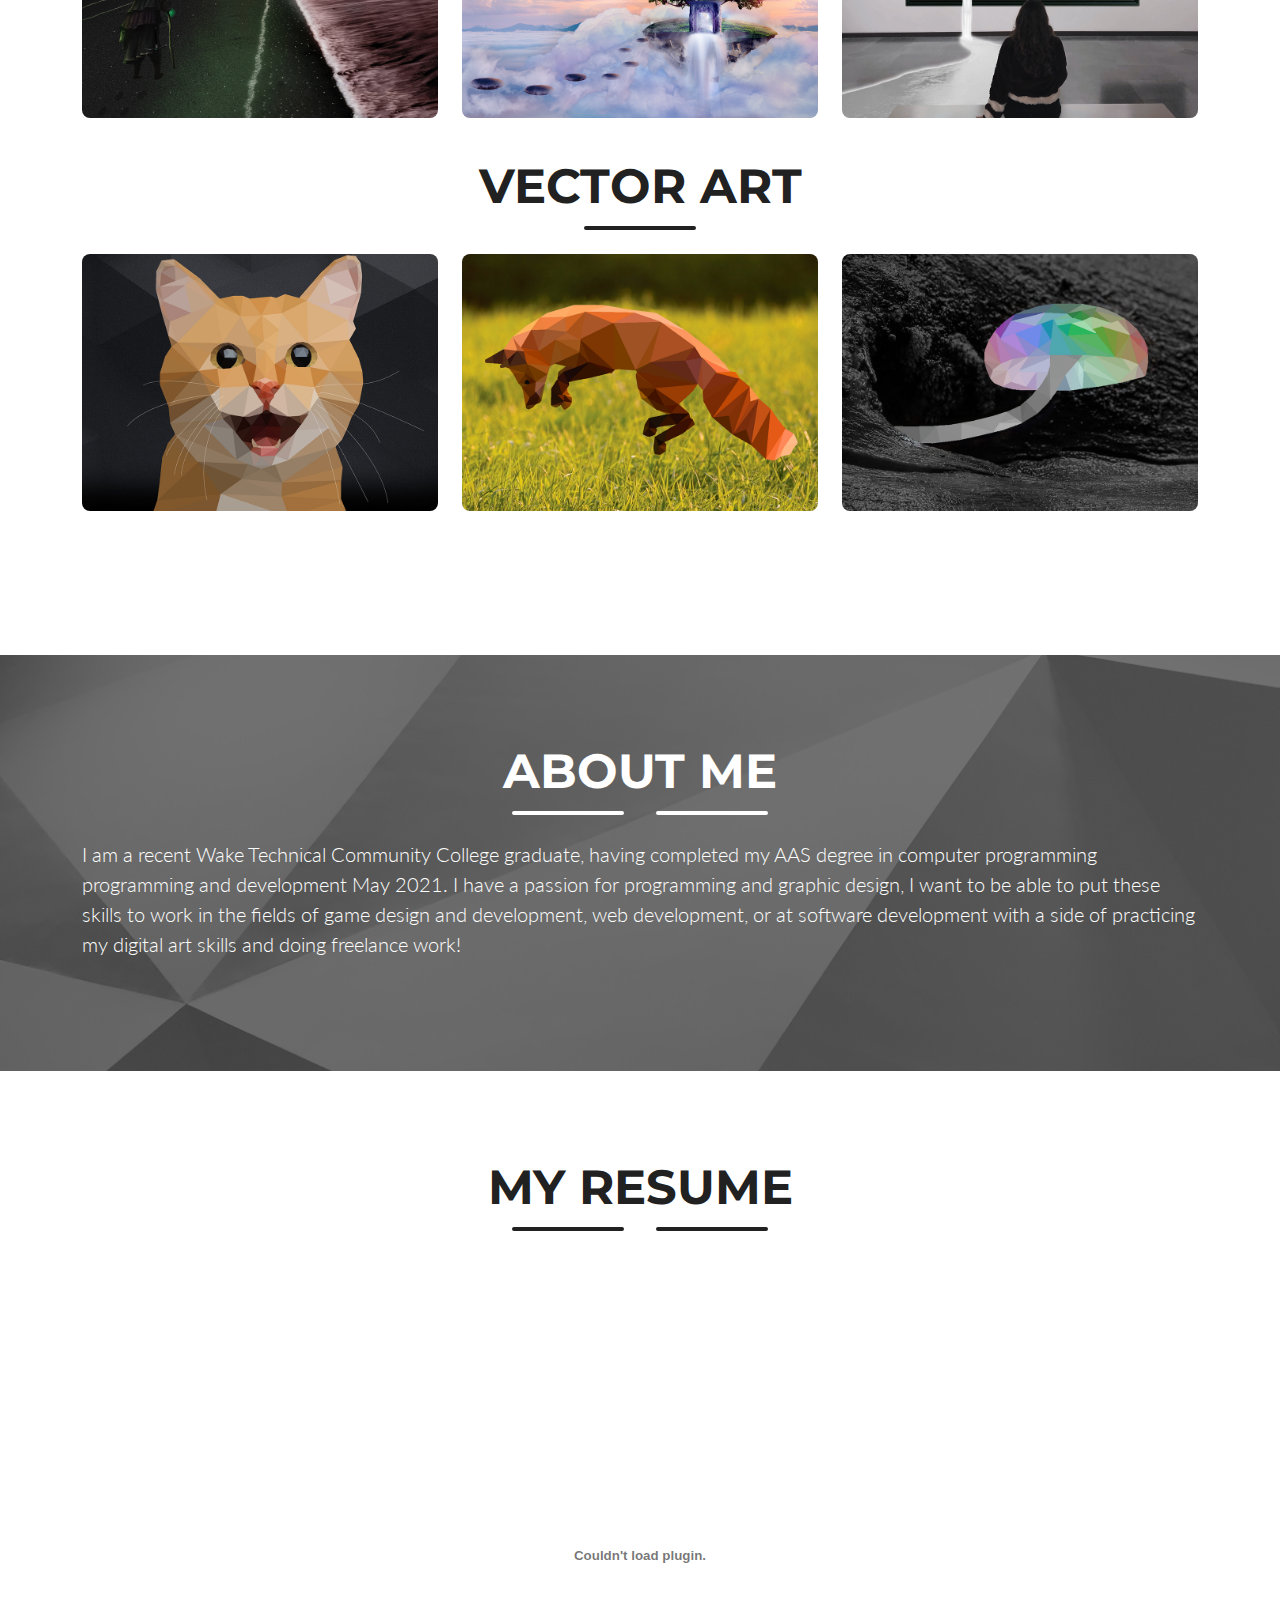
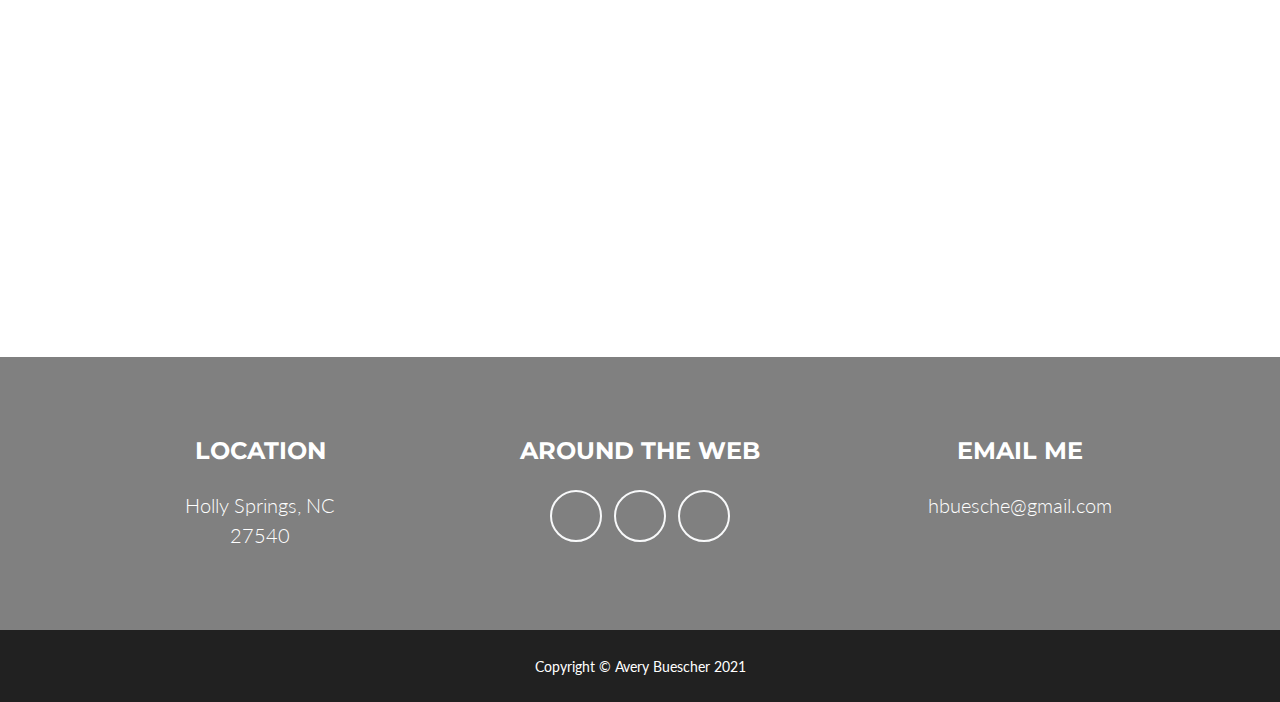
==== commit 73c332ec: "Minor text modifications" ====
--- a/index.html
+++ b/index.html
@@ -6,6 +6,14 @@
         <meta name="description" content="" />
         <meta name="author" content="" />
         <title>Avery Buescher Portfolio</title>
+        <!-- Global site tag (gtag.js) - Google Analytics -->
+        <script async src="https://www.googletagmanager.com/gtag/js?id=G-2EK24XG064"></script>
+        <script>
+            window.dataLayer = window.dataLayer || [];
+            function gtag(){dataLayer.push(arguments);}
+            gtag('js', new Date());
+            gtag('config', 'G-2EK24XG064');
+        </script>
         <!-- Favicon-->
         <link rel="icon" type="image/x-icon" href="assets/favicon.ico" />
         <!-- Font Awesome icons (free version)-->
@@ -178,7 +186,7 @@
                 </div>
                 <!-- About Section Content-->
                 <div class="row">
-                    <div class="container"><p class="lead">I am a recent Wake Technical Comminuty College graduate, having completed my AAS degree in computer programming programming and development this past May. I have a passion for programming and graphic design, I hope to be able put these skills to work in the field game design and development, web development, or at least general software development with a side of practicing my digital art skills and doing freelance work!</p></div>
+                    <div class="container"><p class="lead">I am a recent Wake Technical Community College graduate, having completed my AAS degree in computer programming programming and development May 2021. I have a passion for programming and graphic design, I want to be able to put these skills to work in the fields of game design and development, web development, or at software development with a side of practicing my digital art skills and doing freelance work!</p></div>
                 </div>
             </div>
         </section>
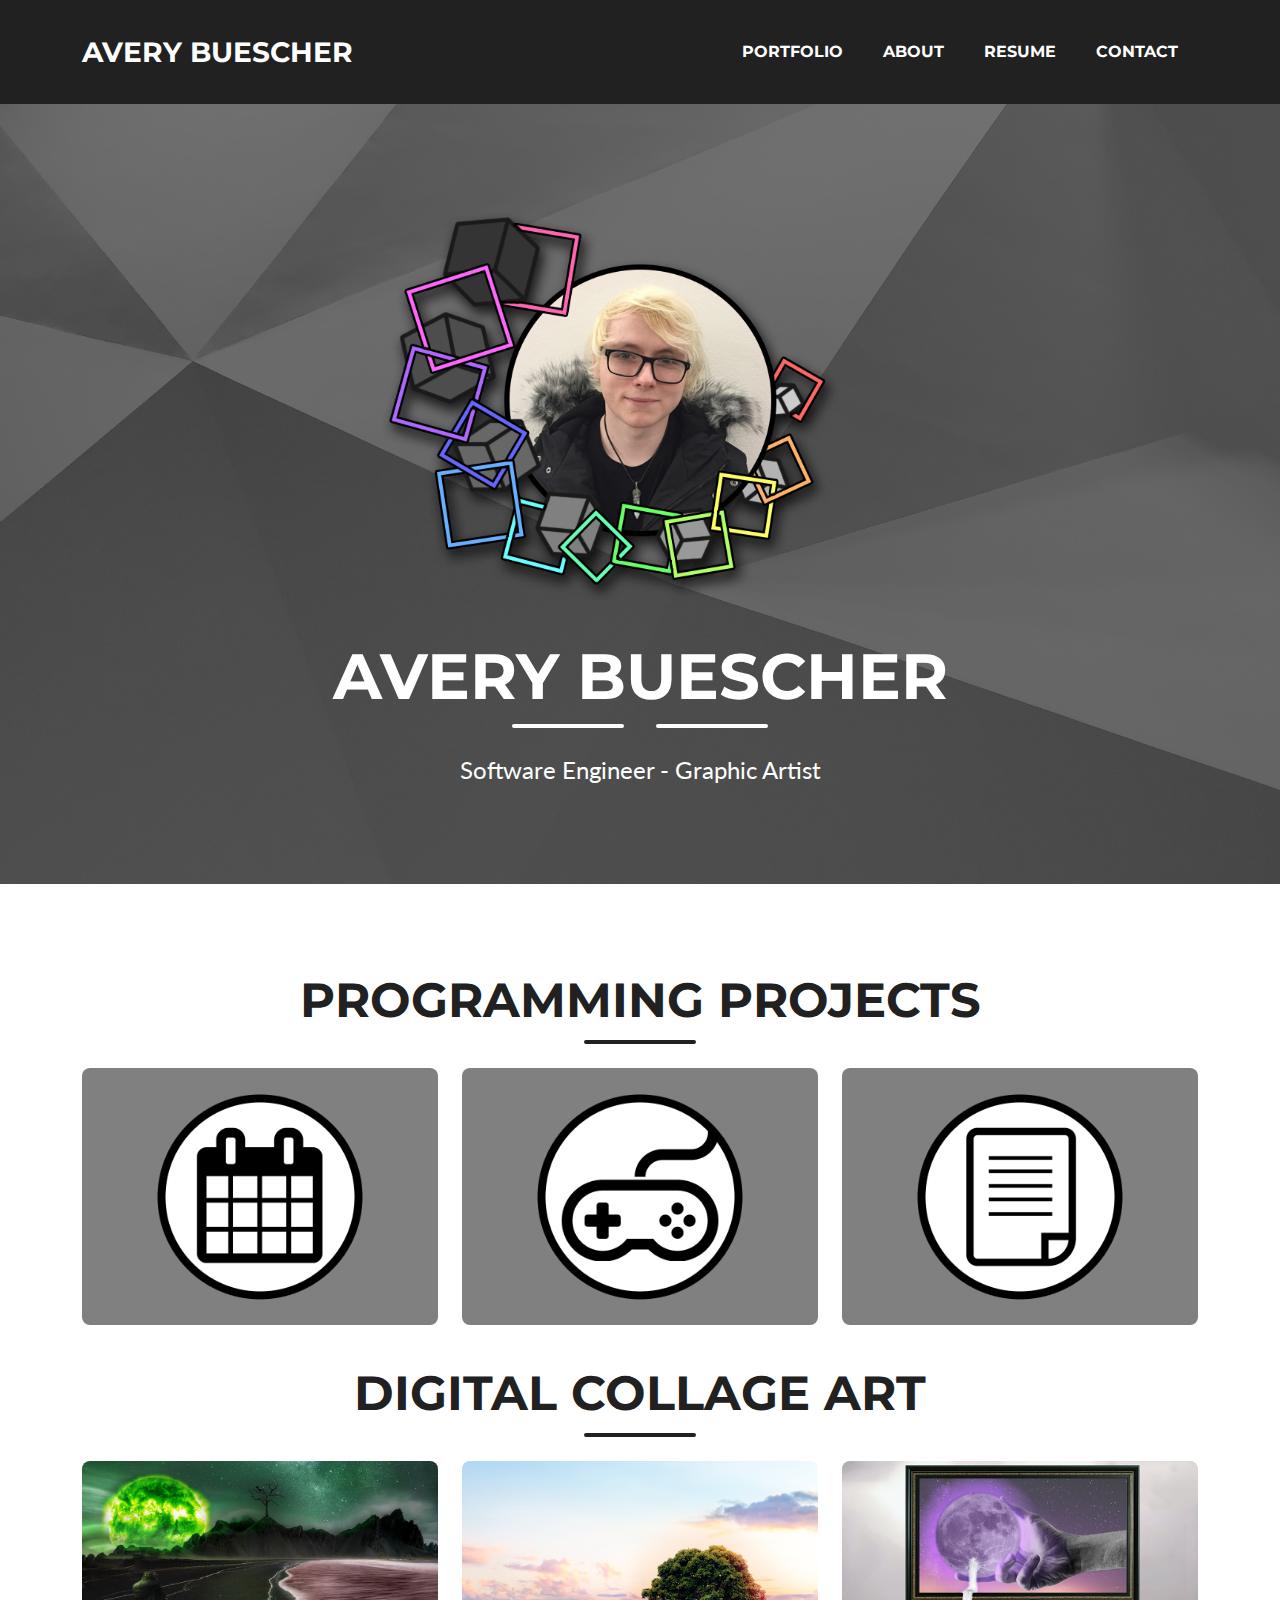
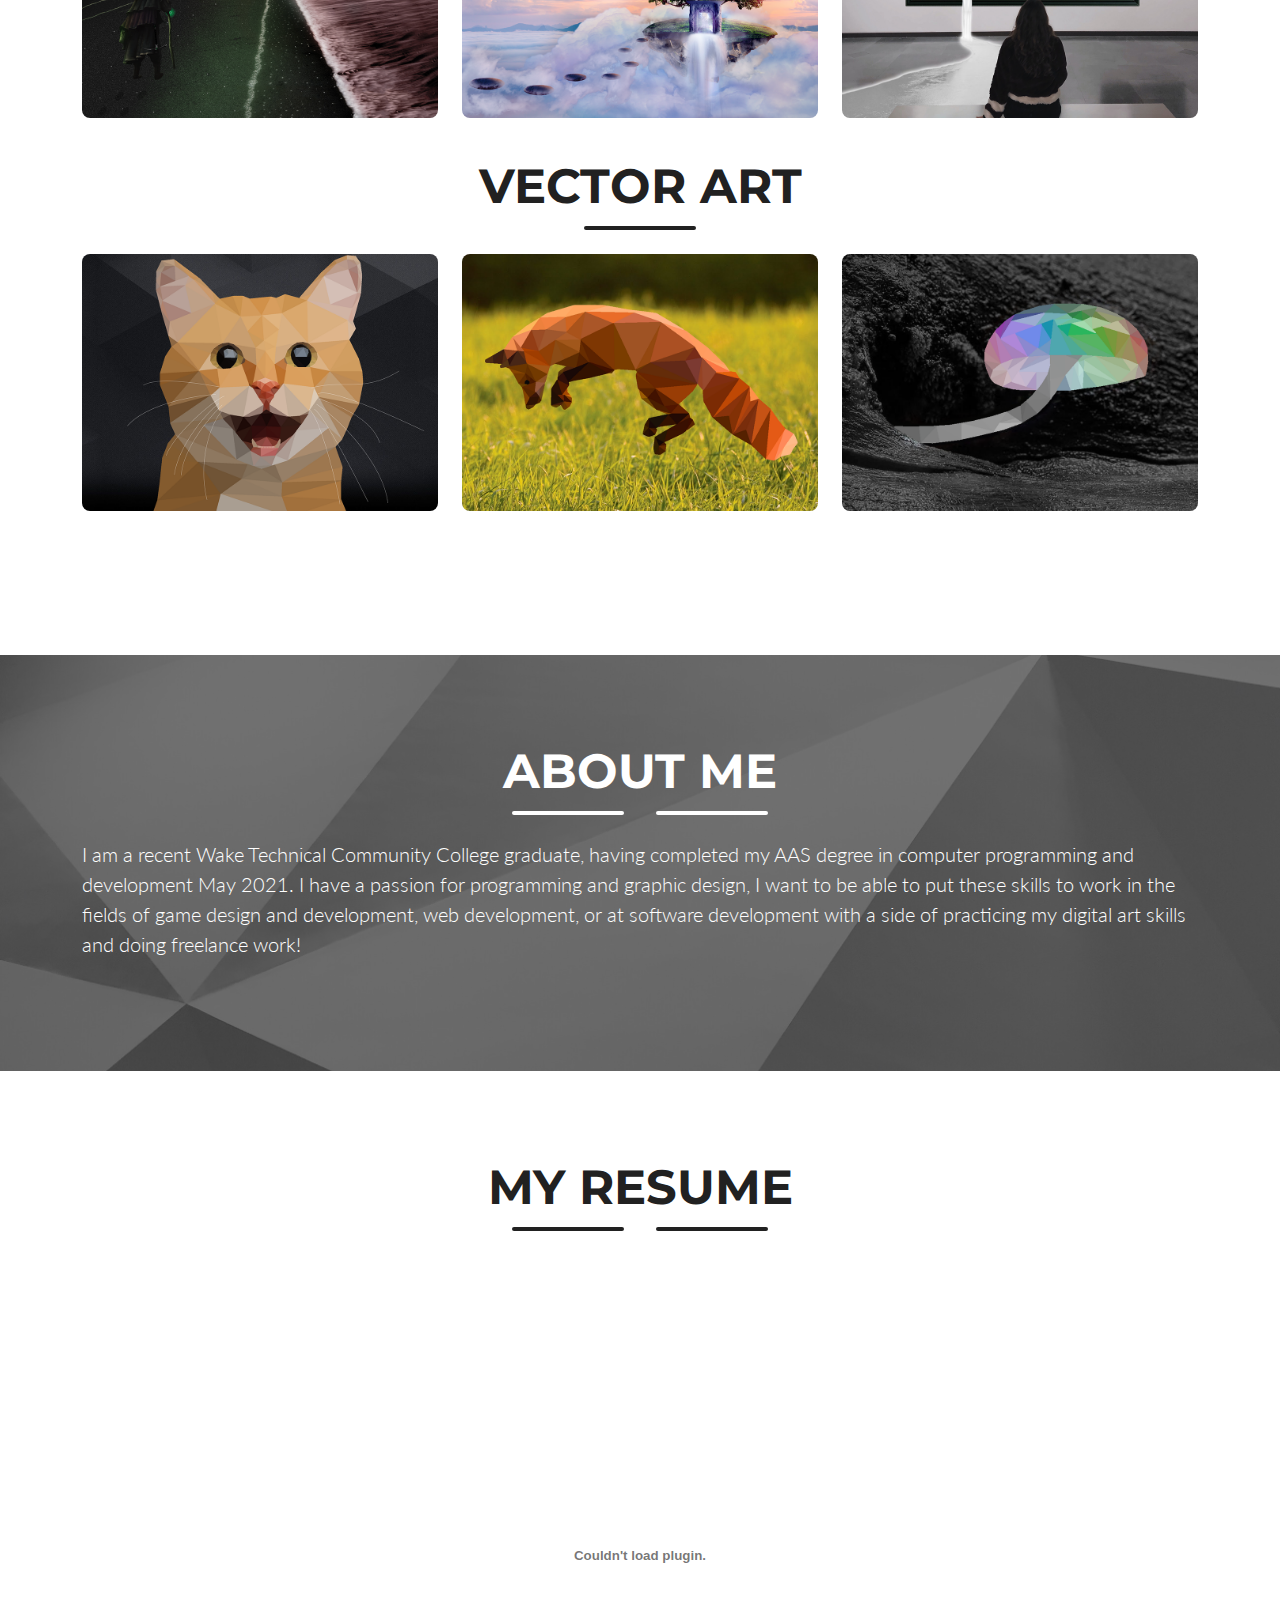
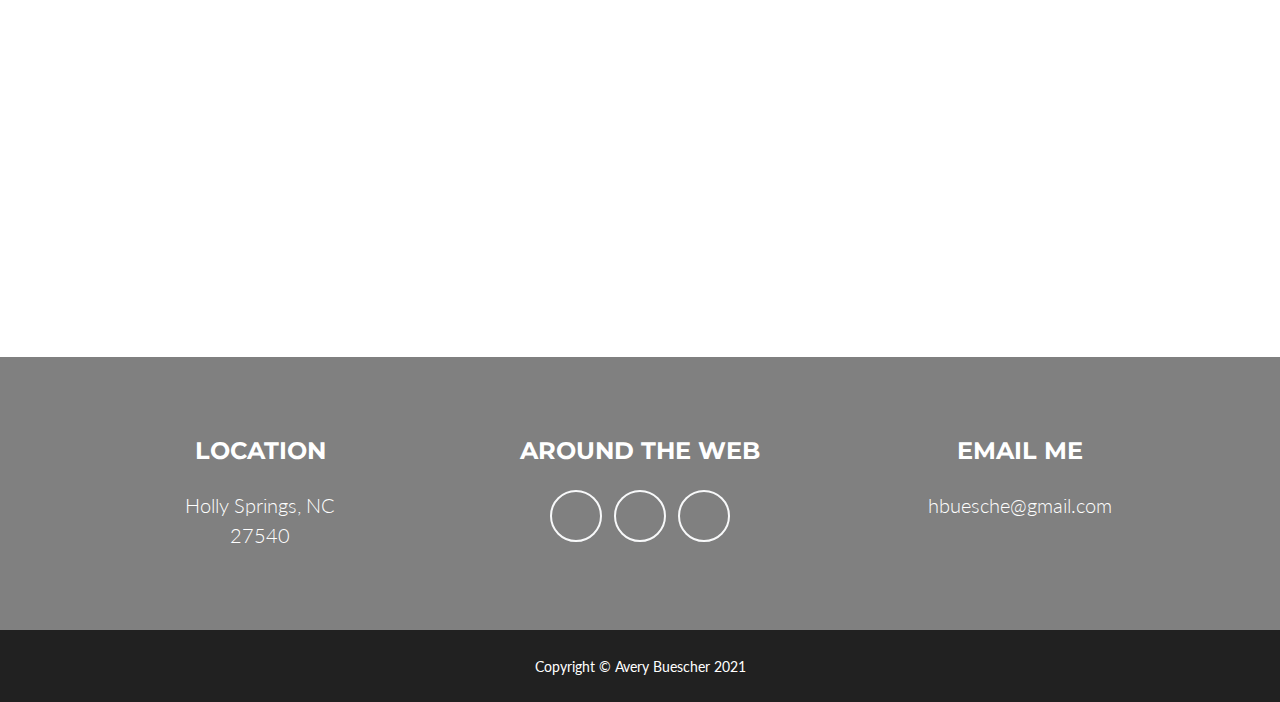
==== commit fa22eae2: "Minor text modifications" ====
--- a/index.html
+++ b/index.html
@@ -186,7 +186,7 @@
                 </div>
                 <!-- About Section Content-->
                 <div class="row">
-                    <div class="container"><p class="lead">I am a recent Wake Technical Community College graduate, having completed my AAS degree in computer programming programming and development May 2021. I have a passion for programming and graphic design, I want to be able to put these skills to work in the fields of game design and development, web development, or at software development with a side of practicing my digital art skills and doing freelance work!</p></div>
+                    <div class="container"><p class="lead">I am a recent Wake Technical Community College graduate, having completed my AAS degree in computer programming and development May 2021. I have a passion for programming and graphic design, I want to be able to put these skills to work in the fields of game design and development, web development, or at software development with a side of practicing my digital art skills and doing freelance work!</p></div>
                 </div>
             </div>
         </section>
